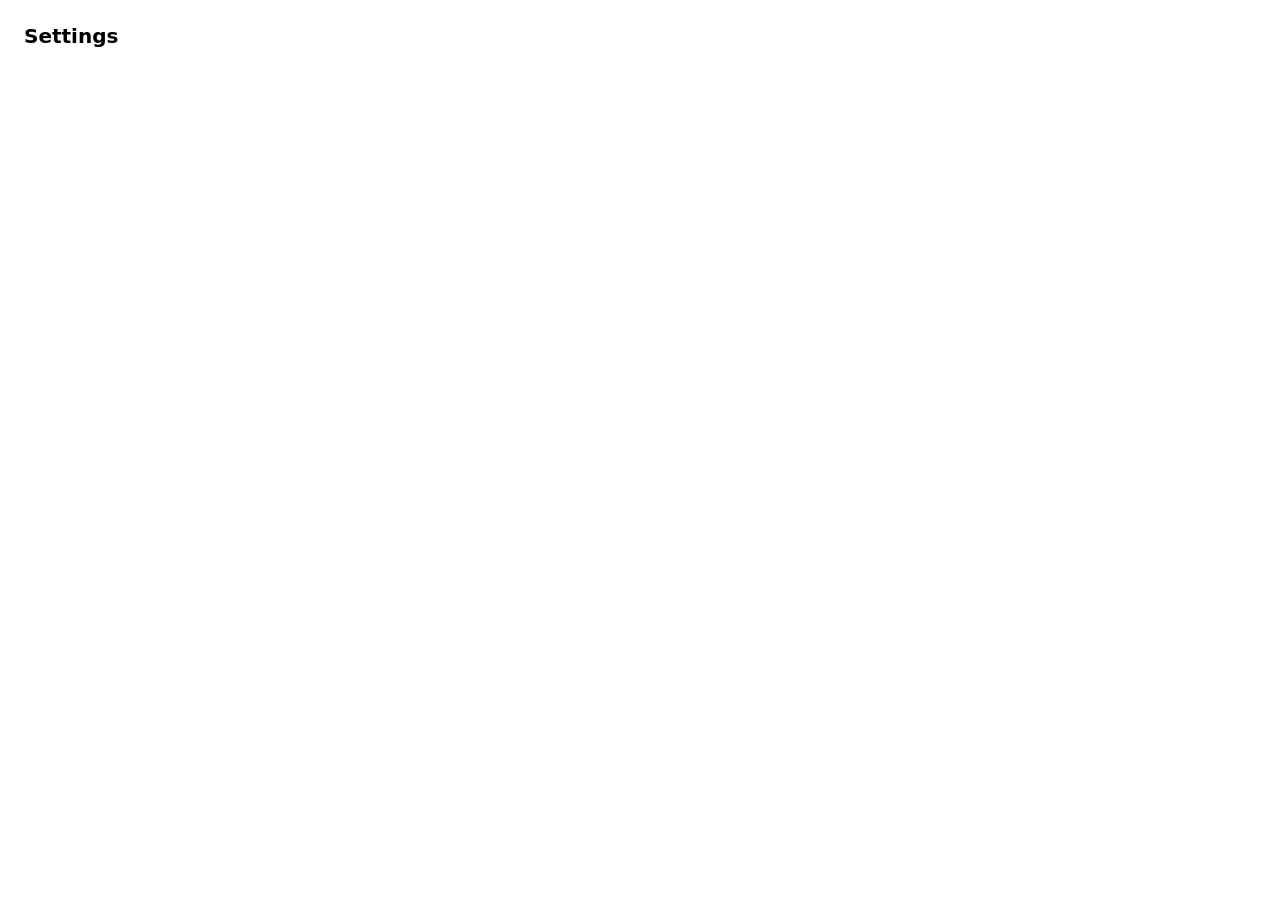
==== app/ui/settings.html @ 9991ba33 "feat(app): add settings, history and toast windows and job events Pre-register everything the v0.2 a" ====
<!doctype html>
<html lang="en">
  <head>
    <meta charset="utf-8" />
    <meta name="viewport" content="width=device-width, initial-scale=1" />
    <title>MorphRing settings</title>
    <link rel="stylesheet" href="settings.css" />
    <script src="settings.js" defer></script>
  </head>
  <body>
    <main>
      <h1>Settings</h1>
      <div id="settings"></div>
    </main>
  </body>
</html>
---- app/ui/settings.css ----
/* The settings window. Plain on purpose until the real page moves in. */
:root {
  color-scheme: light dark;
  font-family: "Noto Sans", system-ui, sans-serif;
}

body {
  margin: 0;
  padding: 24px;
}

h1 {
  font-size: 20px;
  font-weight: 600;
  margin: 0 0 16px;
}
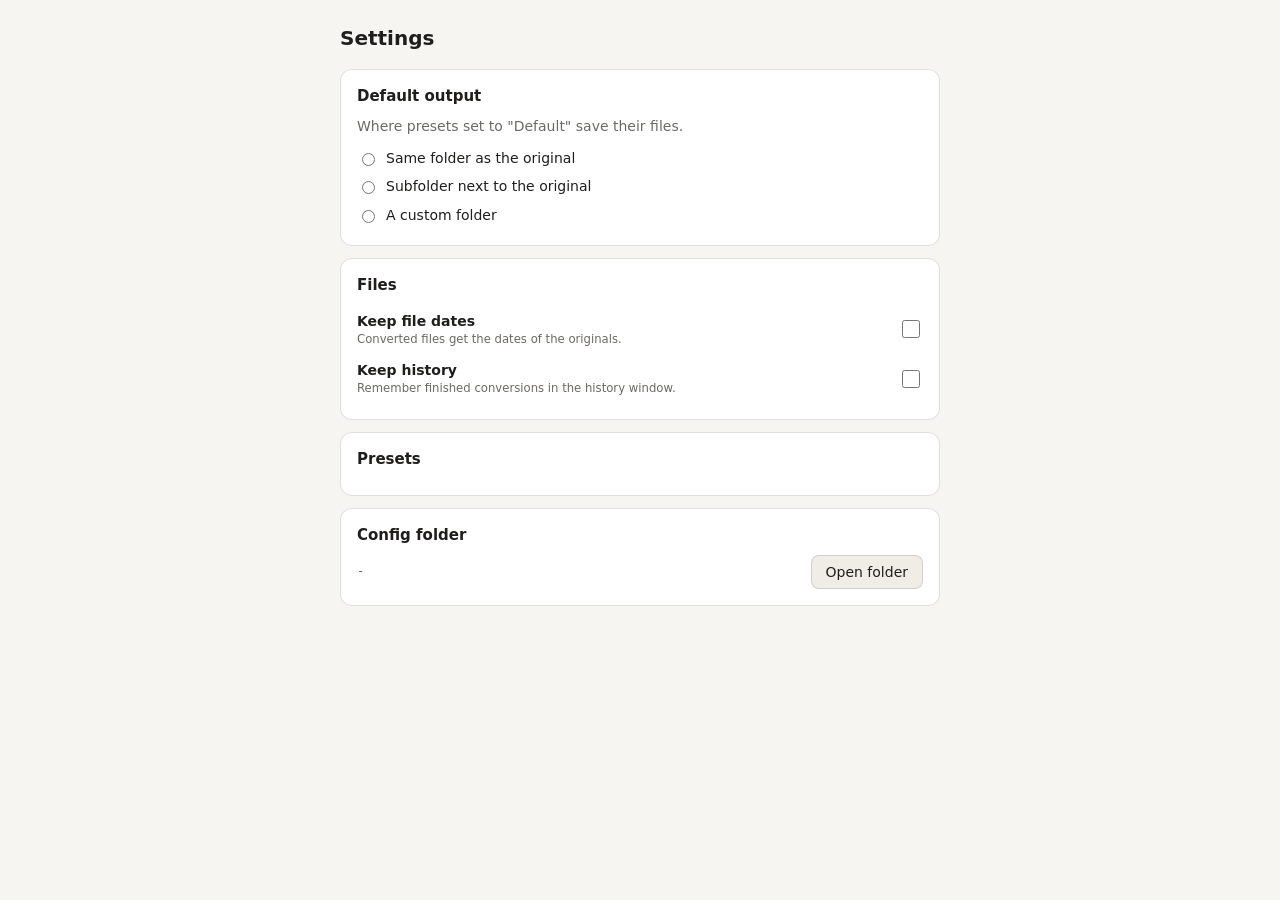
==== commit c903762f: "feat(app): add the settings page Managed Prefs state (settings and preset library) loaded lazily fro" ====
--- a/app/ui/settings.html
+++ b/app/ui/settings.html
@@ -10,7 +10,71 @@
   <body>
     <main>
       <h1>Settings</h1>
-      <div id="settings"></div>
+
+      <form id="settings" autocomplete="off">
+        <section class="card">
+          <h2>Default output</h2>
+          <p class="hint">Where presets set to "Default" save their files.</p>
+
+          <label class="choice">
+            <input type="radio" name="location" value="SameFolder" />
+            <span>Same folder as the original</span>
+          </label>
+
+          <label class="choice">
+            <input type="radio" name="location" value="Subfolder" />
+            <span>Subfolder next to the original</span>
+          </label>
+          <div class="indent" id="subfolder-row" hidden>
+            <label class="field">
+              <span>Subfolder name</span>
+              <input type="text" id="subfolder-name" spellcheck="false" />
+            </label>
+          </div>
+
+          <label class="choice">
+            <input type="radio" name="location" value="CustomFolder" />
+            <span>A custom folder</span>
+          </label>
+          <div class="indent row" id="custom-row" hidden>
+            <input type="text" id="custom-folder" spellcheck="false" placeholder="No folder chosen" />
+            <button type="button" id="choose-folder">Choose…</button>
+          </div>
+        </section>
+
+        <section class="card">
+          <h2>Files</h2>
+          <label class="toggle">
+            <span>
+              <strong>Keep file dates</strong>
+              <small>Converted files get the dates of the originals.</small>
+            </span>
+            <input type="checkbox" id="keep-file-dates" />
+          </label>
+          <label class="toggle">
+            <span>
+              <strong>Keep history</strong>
+              <small>Remember finished conversions in the history window.</small>
+            </span>
+            <input type="checkbox" id="keep-history" />
+          </label>
+        </section>
+
+        <section class="card">
+          <h2>Presets</h2>
+          <ul id="presets" class="presets"></ul>
+        </section>
+
+        <section class="card">
+          <h2>Config folder</h2>
+          <div class="row">
+            <code id="config-dir">-</code>
+            <button type="button" id="open-folder">Open folder</button>
+          </div>
+        </section>
+      </form>
+
+      <p id="status" class="status" role="status" aria-live="polite"></p>
     </main>
   </body>
 </html>
--- a/app/ui/settings.css
+++ b/app/ui/settings.css
@@ -1,12 +1,59 @@
-/* The settings window. Plain on purpose until the real page moves in. */
+/* The settings window (the history window borrows this sheet too, so the
+   element rules stay polite). Same "Soft" palette as the drop zone. */
 :root {
   color-scheme: light dark;
+  --page: #f6f5f1;
+  --surface: #ffffff;
+  --surface-alt: #efede6;
+  --border: rgba(0, 0, 0, 0.12);
+  --text: #1f1e1d;
+  --text-secondary: #6b6a66;
+  --danger: #c73a39;
+  --accent: #7f77dd;
+  --accent-soft: rgba(127, 119, 221, 0.18);
+  --radius: 12px;
+  --radius-small: 8px;
   font-family: "Noto Sans", system-ui, sans-serif;
+}
+
+@media (prefers-color-scheme: dark) {
+  :root:not([data-theme="light"]) {
+    --page: #1b1b19;
+    --surface: #262624;
+    --surface-alt: #31312e;
+    --border: rgba(255, 255, 255, 0.14);
+    --text: #f1efe8;
+    --text-secondary: #aeaca4;
+    --danger: #f09595;
+  }
+}
+
+:root[data-theme="dark"] {
+  --page: #1b1b19;
+  --surface: #262624;
+  --surface-alt: #31312e;
+  --border: rgba(255, 255, 255, 0.14);
+  --text: #f1efe8;
+  --text-secondary: #aeaca4;
+  --danger: #f09595;
+}
+
+* {
+  box-sizing: border-box;
 }
 
 body {
   margin: 0;
   padding: 24px;
+  background: var(--page);
+  color: var(--text);
+  font-size: 14px;
+  line-height: 1.45;
+}
+
+main {
+  max-width: 600px;
+  margin: 0 auto;
 }
 
 h1 {
@@ -14,3 +61,169 @@
   font-weight: 600;
   margin: 0 0 16px;
 }
+
+h2 {
+  font-size: 15px;
+  font-weight: 600;
+  margin: 0 0 8px;
+}
+
+[hidden] {
+  display: none !important;
+}
+
+.card {
+  background: var(--surface);
+  border: 1px solid var(--border);
+  border-radius: var(--radius);
+  padding: 16px;
+  margin-bottom: 12px;
+}
+
+.hint,
+small {
+  color: var(--text-secondary);
+}
+
+.hint {
+  margin: 0 0 8px;
+}
+
+.choice {
+  display: flex;
+  align-items: center;
+  gap: 8px;
+  padding: 4px 0;
+  cursor: pointer;
+}
+
+.indent {
+  margin: 4px 0 8px 26px;
+}
+
+.row {
+  display: flex;
+  align-items: center;
+  gap: 8px;
+}
+
+.field {
+  display: flex;
+  flex-direction: column;
+  gap: 4px;
+}
+
+.field span {
+  color: var(--text-secondary);
+  font-size: 13px;
+}
+
+input[type="text"] {
+  flex: 1;
+  min-width: 0;
+  padding: 6px 10px;
+  border: 1px solid var(--border);
+  border-radius: var(--radius-small);
+  background: var(--surface-alt);
+  color: inherit;
+  font: inherit;
+}
+
+input[type="text"]:focus {
+  outline: 2px solid var(--accent);
+  outline-offset: 0;
+}
+
+input[type="text"][aria-invalid="true"] {
+  border-color: var(--danger);
+}
+
+input[type="radio"],
+input[type="checkbox"] {
+  accent-color: var(--accent);
+}
+
+button {
+  padding: 6px 14px;
+  border: 1px solid var(--border);
+  border-radius: var(--radius-small);
+  background: var(--surface-alt);
+  color: inherit;
+  font: inherit;
+  cursor: pointer;
+  white-space: nowrap;
+}
+
+button:hover:not(:disabled) {
+  background: var(--accent-soft);
+}
+
+button:disabled {
+  opacity: 0.5;
+  cursor: default;
+}
+
+.toggle {
+  display: flex;
+  align-items: center;
+  justify-content: space-between;
+  gap: 16px;
+  padding: 6px 0;
+  cursor: pointer;
+}
+
+.toggle > span {
+  display: flex;
+  flex-direction: column;
+}
+
+.toggle input {
+  width: 18px;
+  height: 18px;
+  flex: none;
+}
+
+.presets {
+  list-style: none;
+  margin: 0;
+  padding: 0;
+  max-height: 200px;
+  overflow-y: auto;
+}
+
+.presets li {
+  display: flex;
+  justify-content: space-between;
+  gap: 12px;
+  padding: 5px 0;
+  border-bottom: 1px solid var(--border);
+}
+
+.presets li:last-child {
+  border-bottom: none;
+}
+
+.presets .target {
+  color: var(--text-secondary);
+  font-size: 12px;
+  text-transform: uppercase;
+}
+
+code {
+  flex: 1;
+  min-width: 0;
+  overflow-wrap: anywhere;
+  font-family: "Noto Sans Mono", ui-monospace, monospace;
+  font-size: 12px;
+  color: var(--text-secondary);
+}
+
+.status {
+  min-height: 1.45em;
+  margin: 4px 0 0;
+  color: var(--text-secondary);
+}
+
+.status.error {
+  color: var(--danger);
+}
